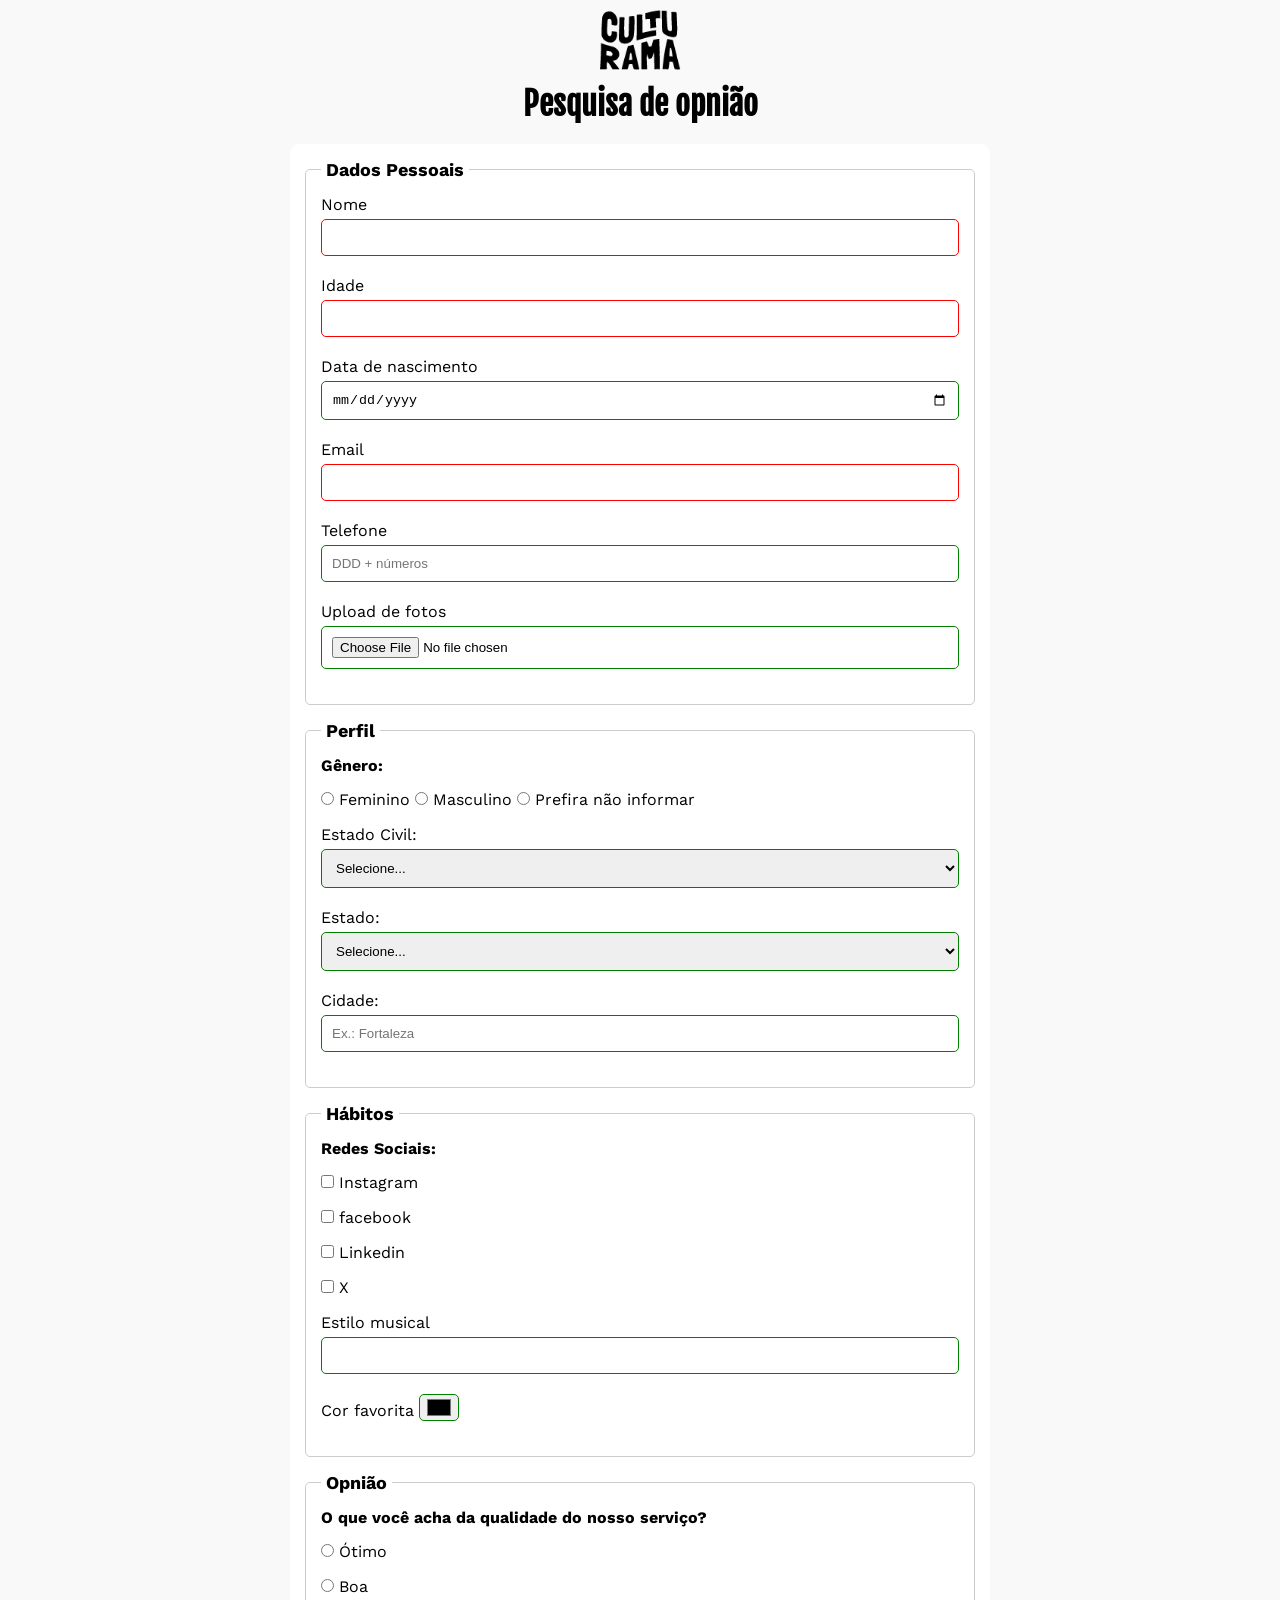
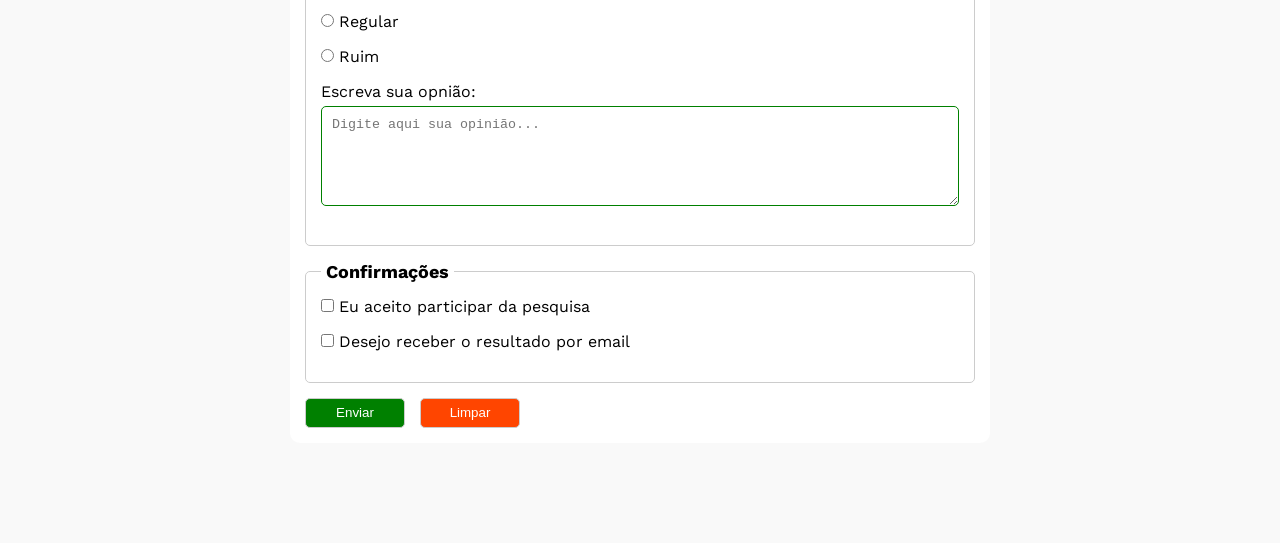
==== index.html @ d005f68f "Adicionando validacoes visuais ao formulario" ====
<!DOCTYPE html>
<html lang="pt-BR">

<head>
	<meta charset="UTF-8">
	<meta name="viewport" content="width=device-width, initial-scale=1.0">
	<link rel="stylesheet" href="css/style.css">
	<link rel="preconnect" href="https://fonts.googleapis.com">
	<link rel="preconnect" href="https://fonts.gstatic.com" crossorigin>
	<link href="https://fonts.googleapis.com/css2?family=Fjalla+One&family=Work+Sans&display=swap" rel="stylesheet">
	<title>Pesquisa-Culturama</title>
</head>

<body>
	<main>
		<header>
			<img src="img/logo-culturama.png" alt="logo logo-culturama">
			<h1>Pesquisa de opnião</h1>
		</header>

		<section>
			<form action="" method="get">

				<fieldset>

					<legend>Dados Pessoais </legend>
					<label for="name">Nome</label>
					<input type="text" name="userName" id="name" required>
					<br>
					<label for="age">Idade</label>
					<input type="number" name="userAge" id="age" min="12" max="100" required>
					<br>
					<label for="birthDate">Data de nascimento</label>
					<input type="date" name="userBirthDate" id="birthDate">
					<br>
					<label for="email">Email</label>
					<input type="email" name="userEmail" id="email" required>
					<br>
					<label for="phoneNumber">Telefone</label>
					<input type="tel" name="userPhoneNumber" id="phoneNumber" pattern="[0-9]{11}" placeholder="DDD + números">
					<br>
					<label for="image">Upload de fotos</label>
					<input type="file" id="image" accept="image/*" name="userImage">
					<br>
				</fieldset>

				<fieldset>
					<legend>Perfil</legend>
					<p>Gênero:</p>
					<input type="radio" name="userGender" value="Feminino" id="fem">
					<label for="fem">Feminino</label>

					<input type="radio" name="userGender" value="Masculino" id="masc">
					<label for="masc">Masculino</label>

					<input type="radio" name="userGender" value="notInformed" id="notInformed">
					<label for="notInformed">Prefira não informar</label>
					<br>

					<label for="userMaritalStatus">Estado Civil:</label>
					<select name="maritalStatus" id="userMaritalStatus">
						<option value="notInformed">Selecione...</option>
						<option value="casado">Casado</option>
						<option value="solteiro">solteiro</option>
						<option value="divorciado">Divorciado</option>
						<option value="uniao-estavel">União estável</option>
					</select>

					<label for="state">Estado:</label>
					<select name="userState" id="state" required>
						<option value="notInformed">Selecione...</option>
						<option value="acre">Acre</option>
						<option value="alagoas">Alagoas</option>
						<option value="amapa">Amapá</option>
						<option value="amazonas">Amazonas</option>
						<option value="bahia">Bahia</option>
						<option value="ceara">Ceará</option>
						<option value="distritoFederal">Distrito Federal</option>
						<option value="espiritoSanto">Espirito Santo</option>
						<option value="goias">Goiás</option>
						<option value="maranhao">Maranhão</option>
						<option value="matoGrossoDoSul">Mato Grosso do Sul</option>
						<option value="matoGrosso">Mato Grosso</option>
						<option value="minasGerais">Minas Gerais</option>
						<option value="para">Pará</option>
						<option value="paraiba">Paraíba</option>
						<option value="parana">Paraná</option>
						<option value="pernambuco">Pernambuco</option>
						<option value="piaui">Piauí</option>
						<option value="rioDeJaneiro">Rio de Janeiro</option>
						<option value="rioGrandeDoNorte">Rio Grande do Norte</option>
						<option value="rioGrandeDoSul">Rio Grande do Sul</option>
						<option value="rondonia">Rondônia</option>
						<option value="roraima">Roraima</option>
						<option value="santaCatarina">Santa Catarina</option>
						<option value="saoPaulo">São Paulo</option>
						<option value="sergipe">Sergipe</option>
					</select>

					<label for="city">Cidade:</label>
					<input type="text" id="city" name="userCity" autocomplete="address-level2" placeholder="Ex.: Fortaleza">

				</fieldset>

				<fieldset>
					<legend>Hábitos</legend>
					<p>Redes Sociais:</p>
					<input type="checkbox" name="social" id="instagram" value="instagram">
					<label for="instagram">Instagram</label>
					<br>
					<input type="checkbox" name="social" id="facebook" value="facebook">
					<label for="facebook">facebook</label>
					<br>
					<input type="checkbox" name="social" id="linkedin" value="linkedin">
					<label for="linkedin">Linkedin</label>
					<br>
					<input type="checkbox" name="social" id="x" value="x">
					<label for="x">X</label>
					<br>
					<label for="musicStyle">Estilo musical</label>
					<input list="styleTypes" id="musicStyle" name="userMusicStyle" type="text">
					<datalist id="styleTypes">
						<option value="Rock">
						<option value="Pop">
						<option value="Samba">
						<option value="Sertenejo">
					</datalist>
					<br>
					<label for="favoriteColor">Cor favorita</label>
					<input type="color" name="userFavoriteColor" id="favoriteColor">
				</fieldset>

				<fieldset>
					<legend>Opnião</legend>
					<p>O que você acha da qualidade do nosso serviço?</p>
					<input type="radio" name="useruserServiceOpinion" value="otimo" id="otimo">
					<label for="otima">Ótimo</label>
					<br>
					<input type="radio" name="useruserServiceOpinion" value="boa" id="boa">
					<label for="boa">Boa</label>
					<br>
					<input type="radio" name="useruserServiceOpinion" value="regular" id="regular">
					<label for="regular">Regular</label>
					<br>
					<input type="radio" name="useruserServiceOpinion" value="ruim" id="ruim">
					<label for="ruim">Ruim</label>
					<br>
					<label for="comment">Escreva sua opnião:</label>
					<textarea name="userComment" id="comment" placeholder="Digite aqui sua opinião..."></textarea>
				</fieldset>

				<fieldset>
					<legend>Confirmações</legend>
					<input type="checkbox" name="userLgpt" id="userLgptTerm" value="accepted" required>
					<label for="userLgptTerm">Eu aceito participar da pesquisa</label><br>

					<input type="checkbox" name="userGetResult" id="getResult" value="accepted">
					<label for="getResult">Desejo receber o resultado por email</label><br>
				</fieldset>

				<button type="submit">Enviar</button>
				<button class="bmt-reset" type="reset">Limpar</button>

			</form>
		</section>
	</main>

</body>

</html>
---- css/style.css ----
* {
	padding: 0;
	margin: 0;
	box-sizing: border-box;
}

body {
	background-color: #f9f9f9;
	font-family: "Work Sans" , sans-serif;
}

main {
	width: 100%;
	max-width: 700px;
	margin: 0 auto;
}

header {
	text-align: center;
	margin-bottom: 20px;
}
img {
	width: 100px;
}
h1 {
	font-family: "Fjalla One", sans-serif;
}

form {
	background-color: #ffffff;
	padding: 15px;
	border-radius: 10px;
	margin-bottom: 100px;
}

fieldset {
	padding: 15px;
	border: 1px solid #cccccc;
	border-radius: 5px;
	margin-bottom: 15px;

}

legend {
	font-weight: bold;
	font-size: 18px;
	padding: 0 5px;
}
label {
	display: inline-block;
	margin-bottom: 5px;
}
p {
	margin-bottom: 15px;
	font-weight: bold;
}
input, select, textarea {
	width: 100%;
	padding: 10px;
	margin-bottom: 20px;
	border: 1px solid #cccccc;
	border-radius: 5px;
}

textarea {
	min-height: 100px;
}

input[type="radio"],
input[type="checkbox"] {
	width: auto;
}

input[type="color"] {
	width: 40px;
	padding: 0 5px;
}

input:invalid, select:invalid, textarea:invalid{
	border-color: red;
}

input:valid,select:valid, textarea:valid{
	border-color: green;
}

button {
	width: 100px;
	height: 30px;
	margin-right: 10px;
	background-color: green;
	border: 1px solid #cccccc;
	color: #ffffff;
	border-radius: 5px;
	cursor: pointer;
}

button[type="submit"]:hover{
	background-color: rgb(2, 170, 2);

}

.bmt-reset {
background-color: orangered;
color: #ffffff;
}
.bmt-reset:hover {
	background-color: rgb(252, 105, 51);
}
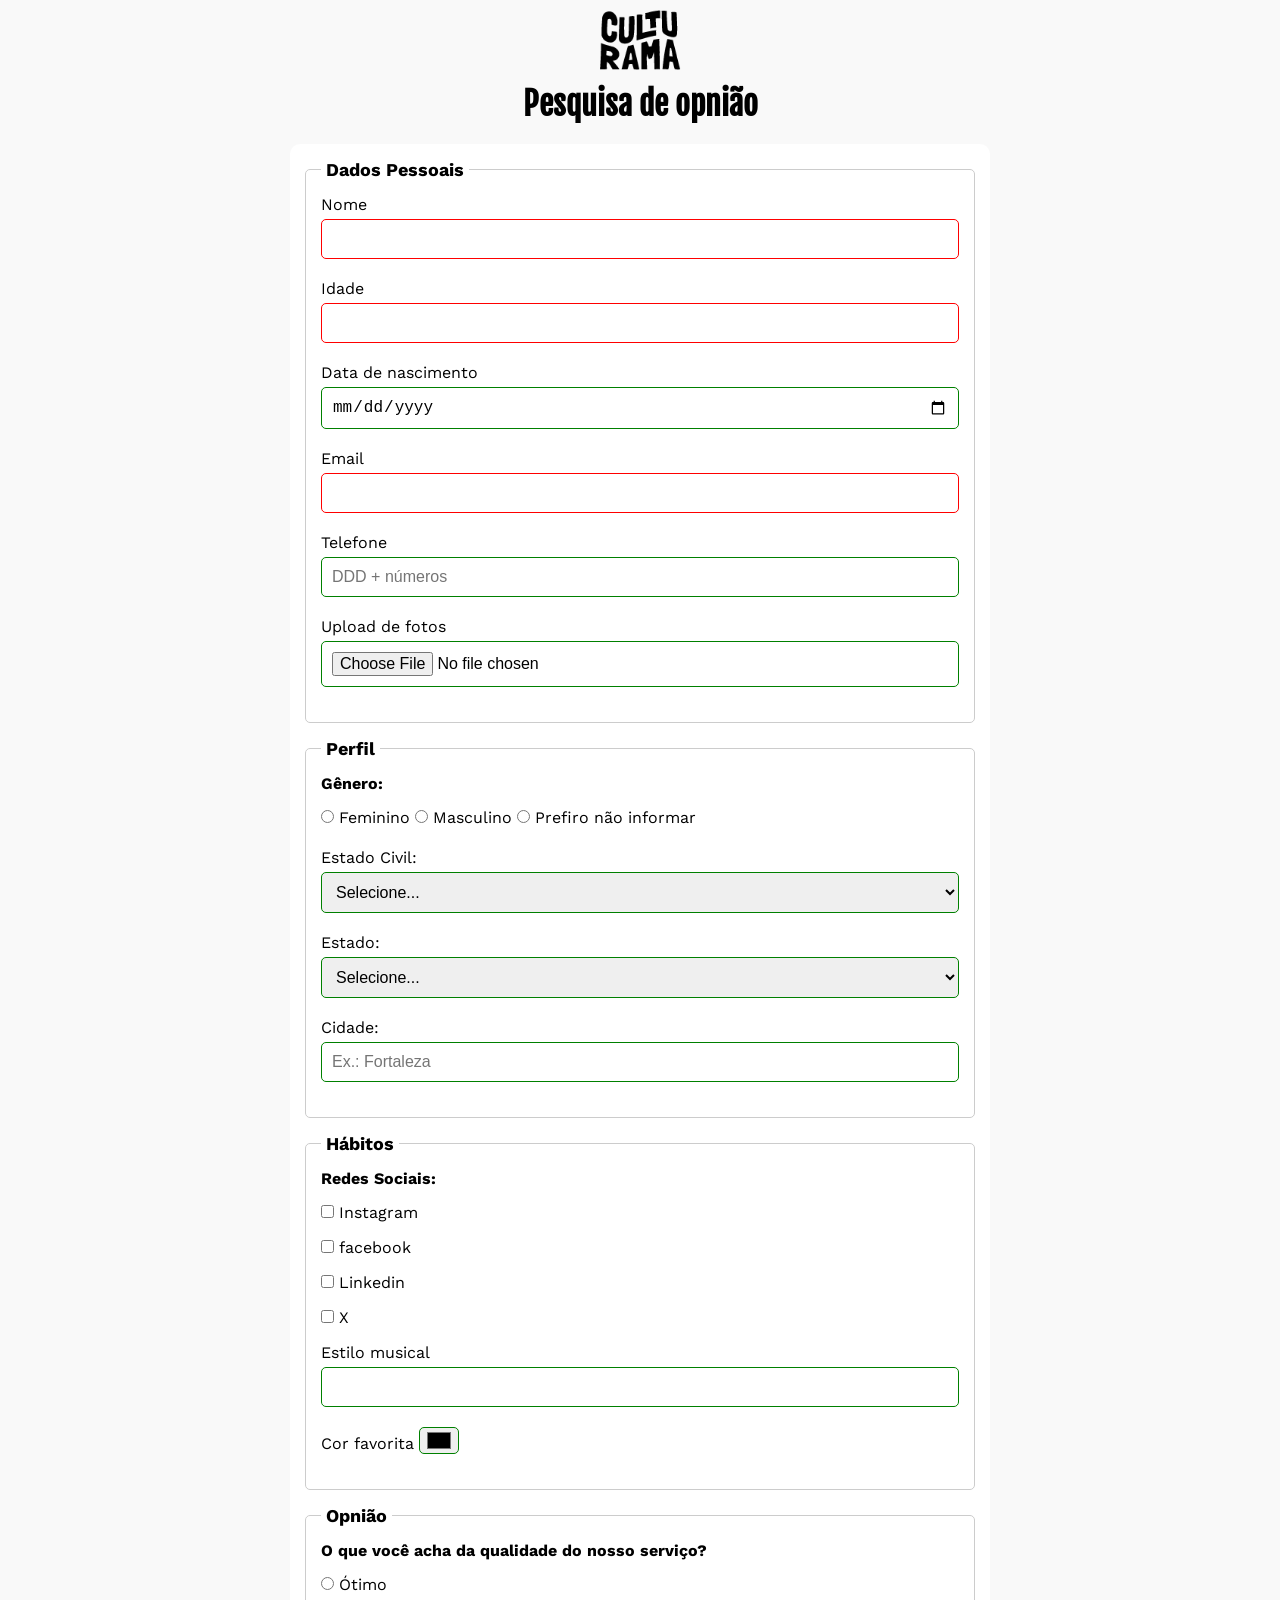
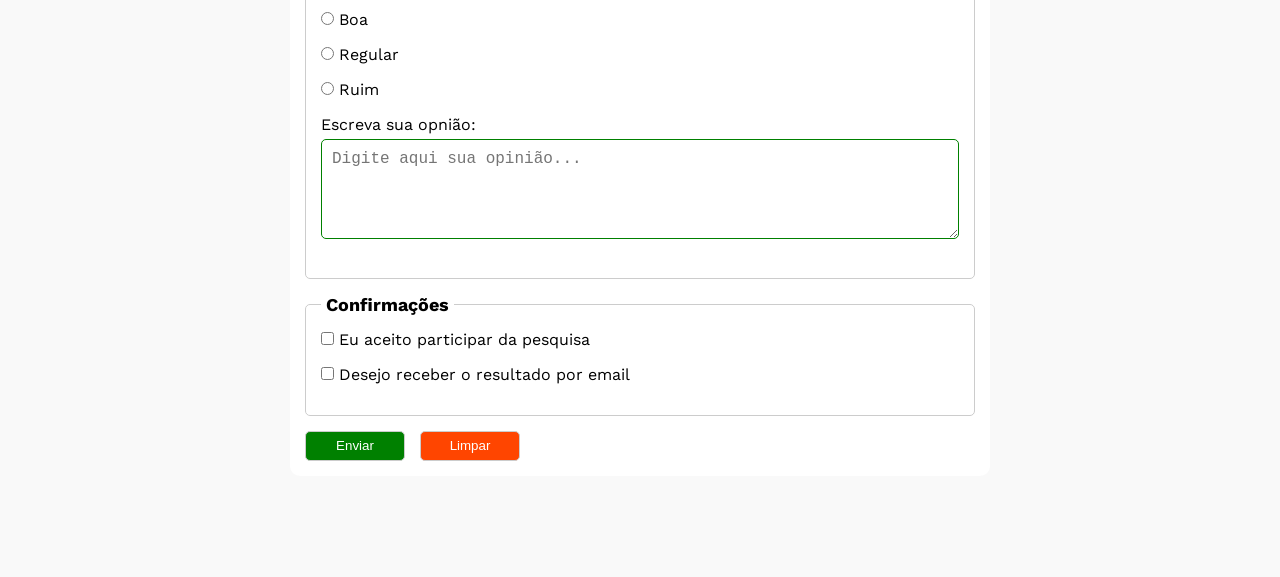
==== commit 41d8a621: "Atualizando estilo" ====
--- a/index.html
+++ b/index.html
@@ -4,6 +4,7 @@
 <head>
 	<meta charset="UTF-8">
 	<meta name="viewport" content="width=device-width, initial-scale=1.0">
+	<link rel="icon" href="favicon/culturama-favico.png" type="image/svg+xml">
 	<link rel="stylesheet" href="css/style.css">
 	<link rel="preconnect" href="https://fonts.googleapis.com">
 	<link rel="preconnect" href="https://fonts.gstatic.com" crossorigin>
@@ -19,7 +20,7 @@
 		</header>
 
 		<section>
-			<form action="" method="get">
+			<form action="sucesso.html" method="get">
 
 				<fieldset>
 
@@ -45,17 +46,38 @@
 				</fieldset>
 
 				<fieldset>
+
 					<legend>Perfil</legend>
-					<p>Gênero:</p>
-					<input type="radio" name="userGender" value="Feminino" id="fem">
-					<label for="fem">Feminino</label>
+					<div class="genero">
+						<p>Gênero:</p>
 
-					<input type="radio" name="userGender" value="Masculino" id="masc">
-					<label for="masc">Masculino</label>
+						<label class="radio-item">
+							<input type="radio" name="userGender" value="Feminino">
+							Feminino
+						</label>
 
-					<input type="radio" name="userGender" value="notInformed" id="notInformed">
-					<label for="notInformed">Prefira não informar</label>
-					<br>
+						<label class="radio-item">
+							<input type="radio" name="userGender" value="Masculino">
+							Masculino
+						</label>
+
+						<label class="radio-item">
+							<input type="radio" name="userGender" value="notInformed">
+							Prefiro não informar
+						</label>
+					</div>
+					<!-- <div class="genero">
+						<p>Gênero:</p>
+						<input type="radio" name="userGender" value="Feminino" id="fem">
+						<label for="fem">Feminino</label>
+
+						<input type="radio" name="userGender" value="Masculino" id="masc">
+						<label for="masc">Masculino</label>
+
+						<input type="radio" name="userGender" value="notInformed" id="notInformed">
+						<label for="notInformed">Prefira não informar</label>
+						<br>
+					</div> -->
 
 					<label for="userMaritalStatus">Estado Civil:</label>
 					<select name="maritalStatus" id="userMaritalStatus">
--- a/css/style.css
+++ b/css/style.css
@@ -107,3 +107,32 @@
 .bmt-reset:hover {
 	background-color: rgb(252, 105, 51);
 }
+
+.genero {
+    /* display: flex; */
+    flex-wrap: wrap;
+    align-items: center;
+}
+
+/* .genero p {
+    width: 100%;
+} */
+
+.radio-item {
+    /* display: flex; */
+    align-items: center;
+    gap: 6px;
+}
+
+@media (max-width: 480px) {
+    .genero {
+        flex-direction: column;
+        align-items: flex-start;
+    }
+}
+
+input,
+select,
+textarea {
+    font-size: 16px;
+}
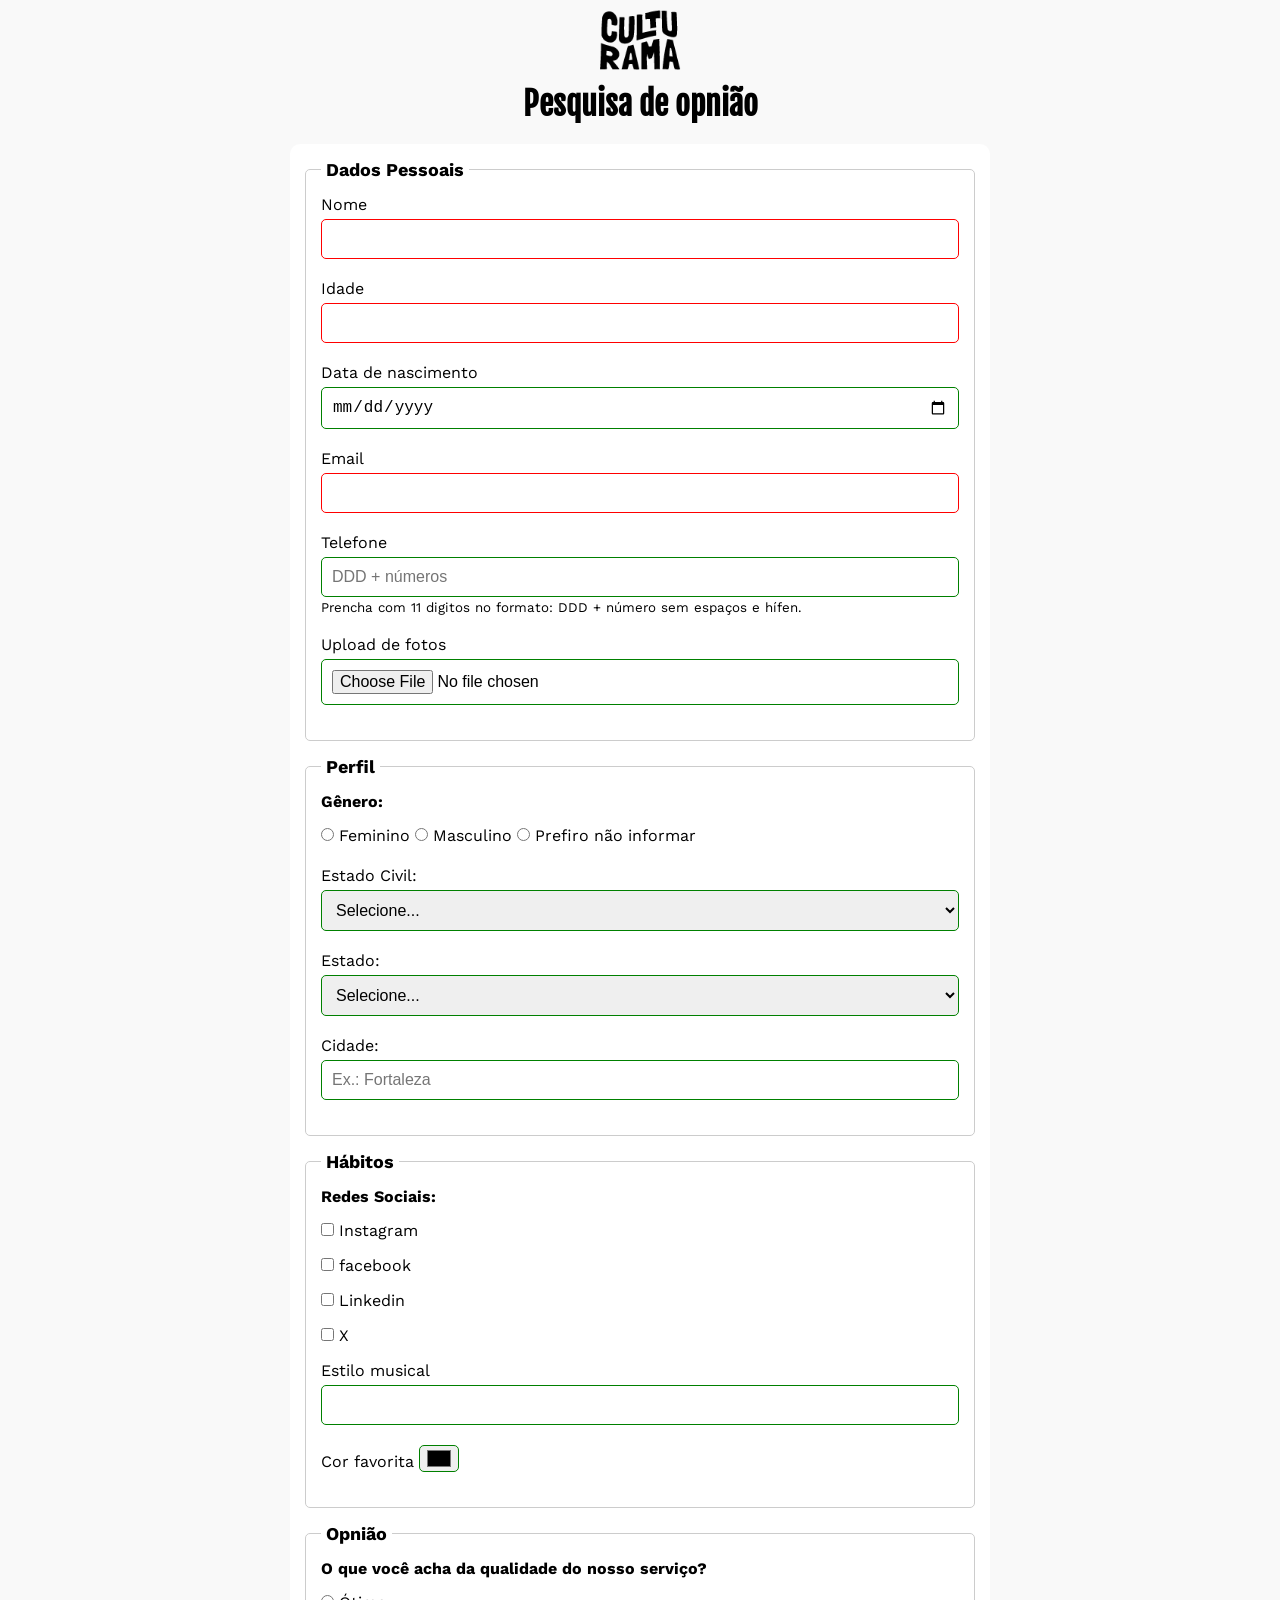
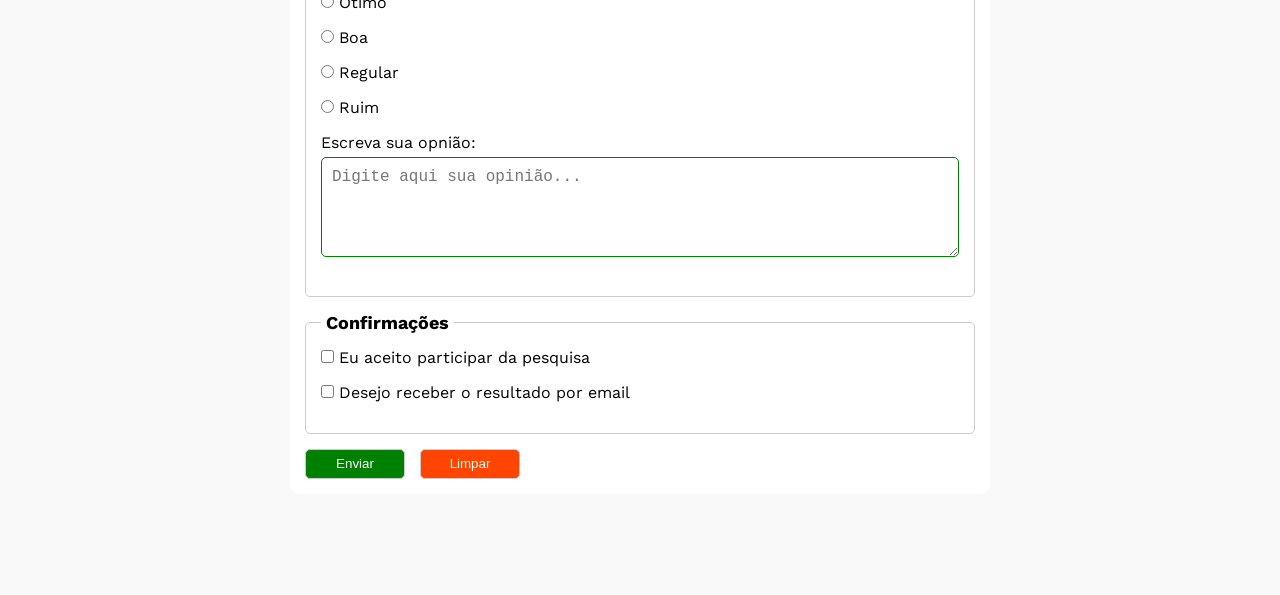
==== commit fa80bf95: "Adicionar aria ao campo de telefone" ====
--- a/index.html
+++ b/index.html
@@ -38,7 +38,8 @@
 					<input type="email" name="userEmail" id="email" required>
 					<br>
 					<label for="phoneNumber">Telefone</label>
-					<input type="tel" name="userPhoneNumber" id="phoneNumber" pattern="[0-9]{11}" placeholder="DDD + números">
+					<input id="phoneNumber" type="tel" name="userPhoneNumber" pattern="[0-9]{11}" placeholder="DDD + números" aria-describedby="phonehelp">
+					<small id="phonehelp">Prencha com 11 digitos no formato: DDD + número sem espaços e hífen.</small>
 					<br>
 					<label for="image">Upload de fotos</label>
 					<input type="file" id="image" accept="image/*" name="userImage">
@@ -46,8 +47,8 @@
 				</fieldset>
 
 				<fieldset>
+					<legend>Perfil</legend>
 
-					<legend>Perfil</legend>
 					<div class="genero">
 						<p>Gênero:</p>
 
@@ -66,19 +67,6 @@
 							Prefiro não informar
 						</label>
 					</div>
-					<!-- <div class="genero">
-						<p>Gênero:</p>
-						<input type="radio" name="userGender" value="Feminino" id="fem">
-						<label for="fem">Feminino</label>
-
-						<input type="radio" name="userGender" value="Masculino" id="masc">
-						<label for="masc">Masculino</label>
-
-						<input type="radio" name="userGender" value="notInformed" id="notInformed">
-						<label for="notInformed">Prefira não informar</label>
-						<br>
-					</div> -->
-
 					<label for="userMaritalStatus">Estado Civil:</label>
 					<select name="maritalStatus" id="userMaritalStatus">
 						<option value="notInformed">Selecione...</option>
--- a/css/style.css
+++ b/css/style.css
@@ -49,6 +49,13 @@
 label {
 	display: inline-block;
 	margin-bottom: 5px;
+}
+input[type="tel"]{
+	margin-bottom: 0;
+}
+small {
+	display: inline-block;
+	margin-bottom: 20px;
 }
 p {
 	margin-bottom: 15px;
@@ -109,17 +116,11 @@
 }
 
 .genero {
-    /* display: flex; */
     flex-wrap: wrap;
     align-items: center;
 }
 
-/* .genero p {
-    width: 100%;
-} */
-
 .radio-item {
-    /* display: flex; */
     align-items: center;
     gap: 6px;
 }
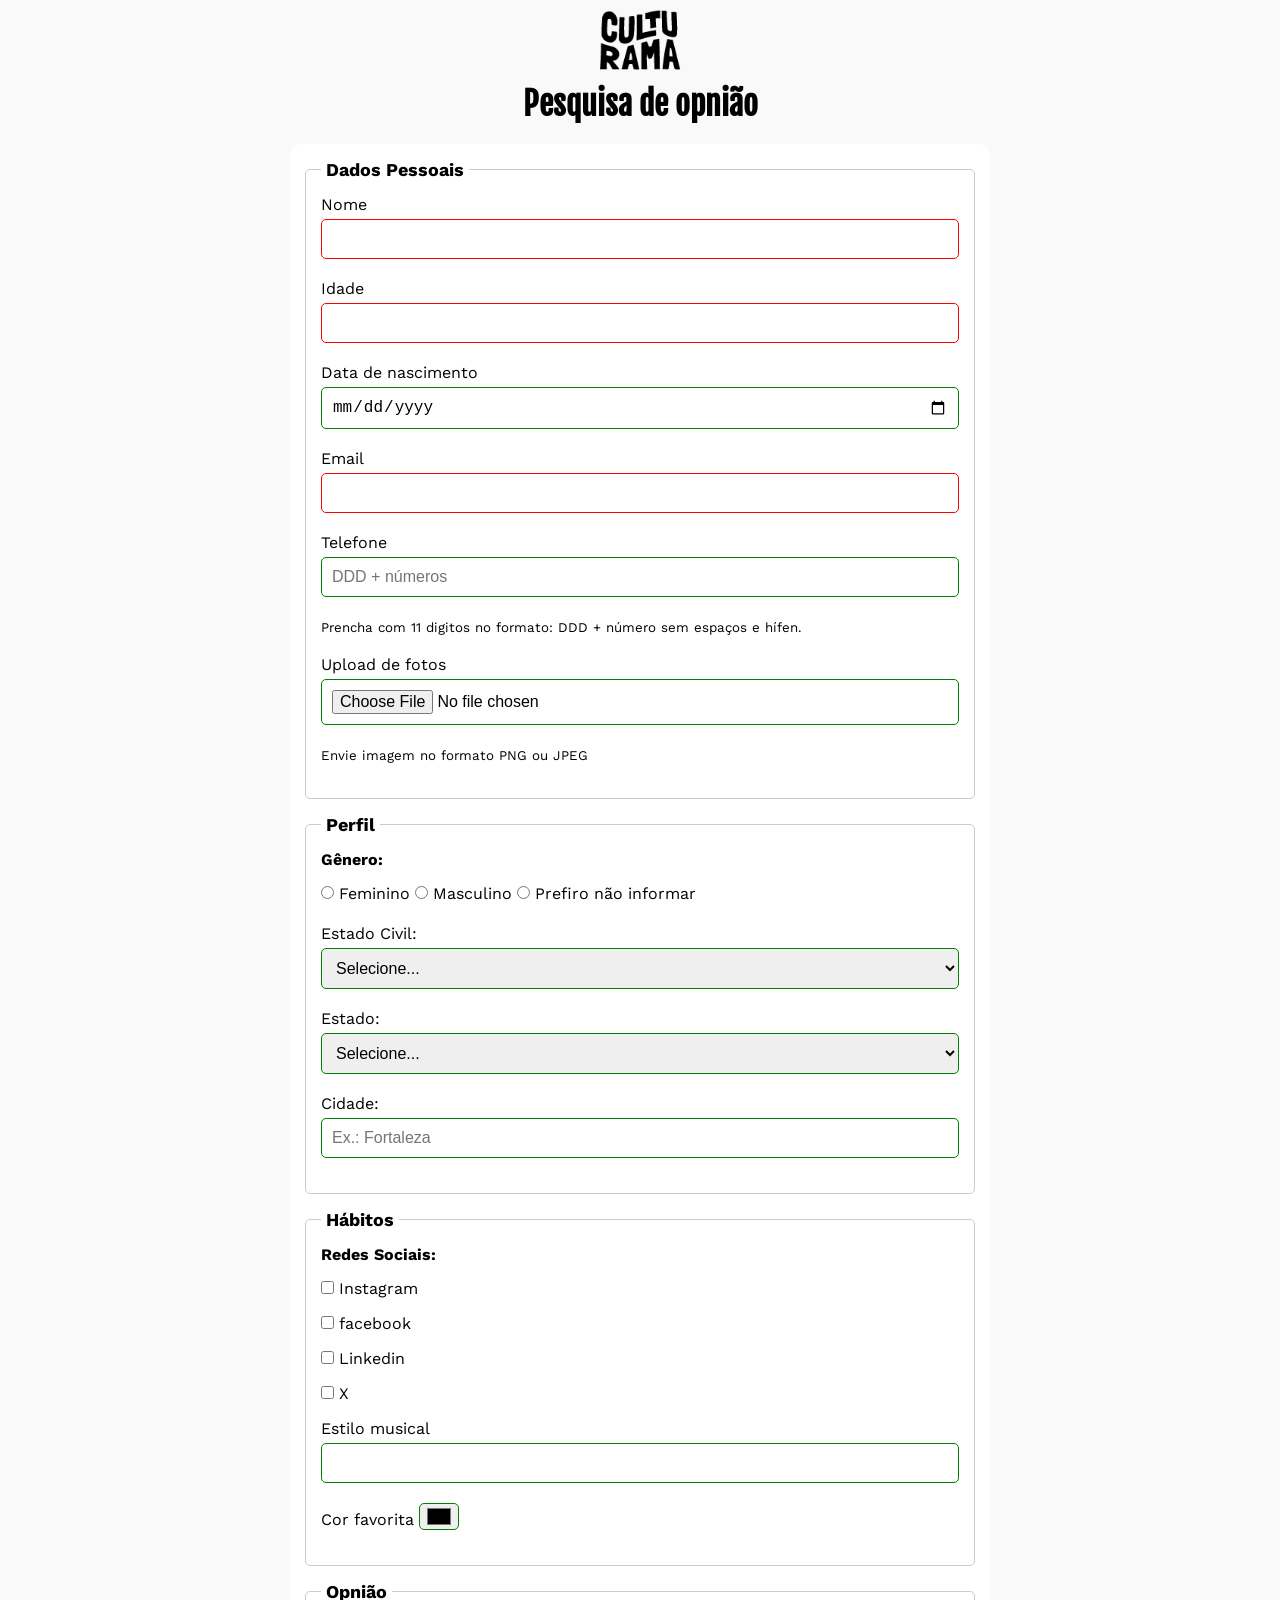
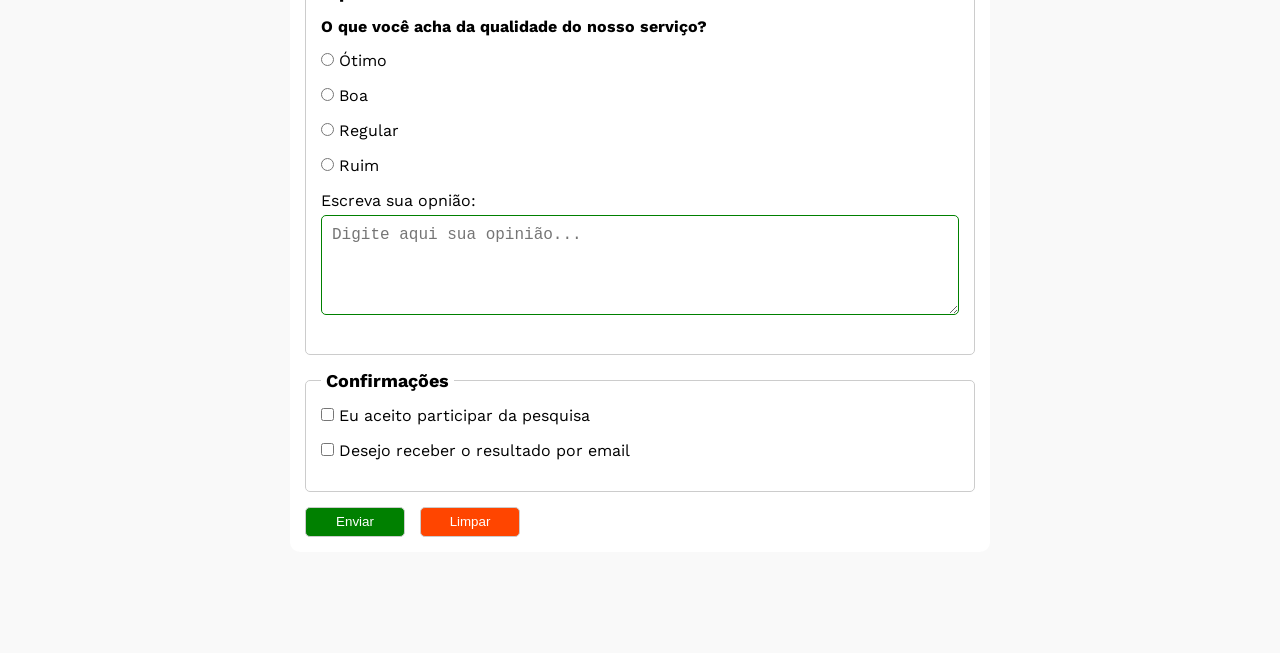
==== commit a847a3b4: "Adicionar aria ao campo de upload" ====
--- a/index.html
+++ b/index.html
@@ -42,7 +42,8 @@
 					<small id="phonehelp">Prencha com 11 digitos no formato: DDD + número sem espaços e hífen.</small>
 					<br>
 					<label for="image">Upload de fotos</label>
-					<input type="file" id="image" accept="image/*" name="userImage">
+					<input type="file" id="image" accept="image/*" name="userImage" aria-describedby="imageHelp">
+					<small id="imageHelp">Envie imagem no formato PNG ou JPEG</small>
 					<br>
 				</fieldset>
 
--- a/css/style.css
+++ b/css/style.css
@@ -50,9 +50,11 @@
 	display: inline-block;
 	margin-bottom: 5px;
 }
-input[type="tel"]{
+input[type="tel"]
+input[type="file"]{
 	margin-bottom: 0;
 }
+
 small {
 	display: inline-block;
 	margin-bottom: 20px;
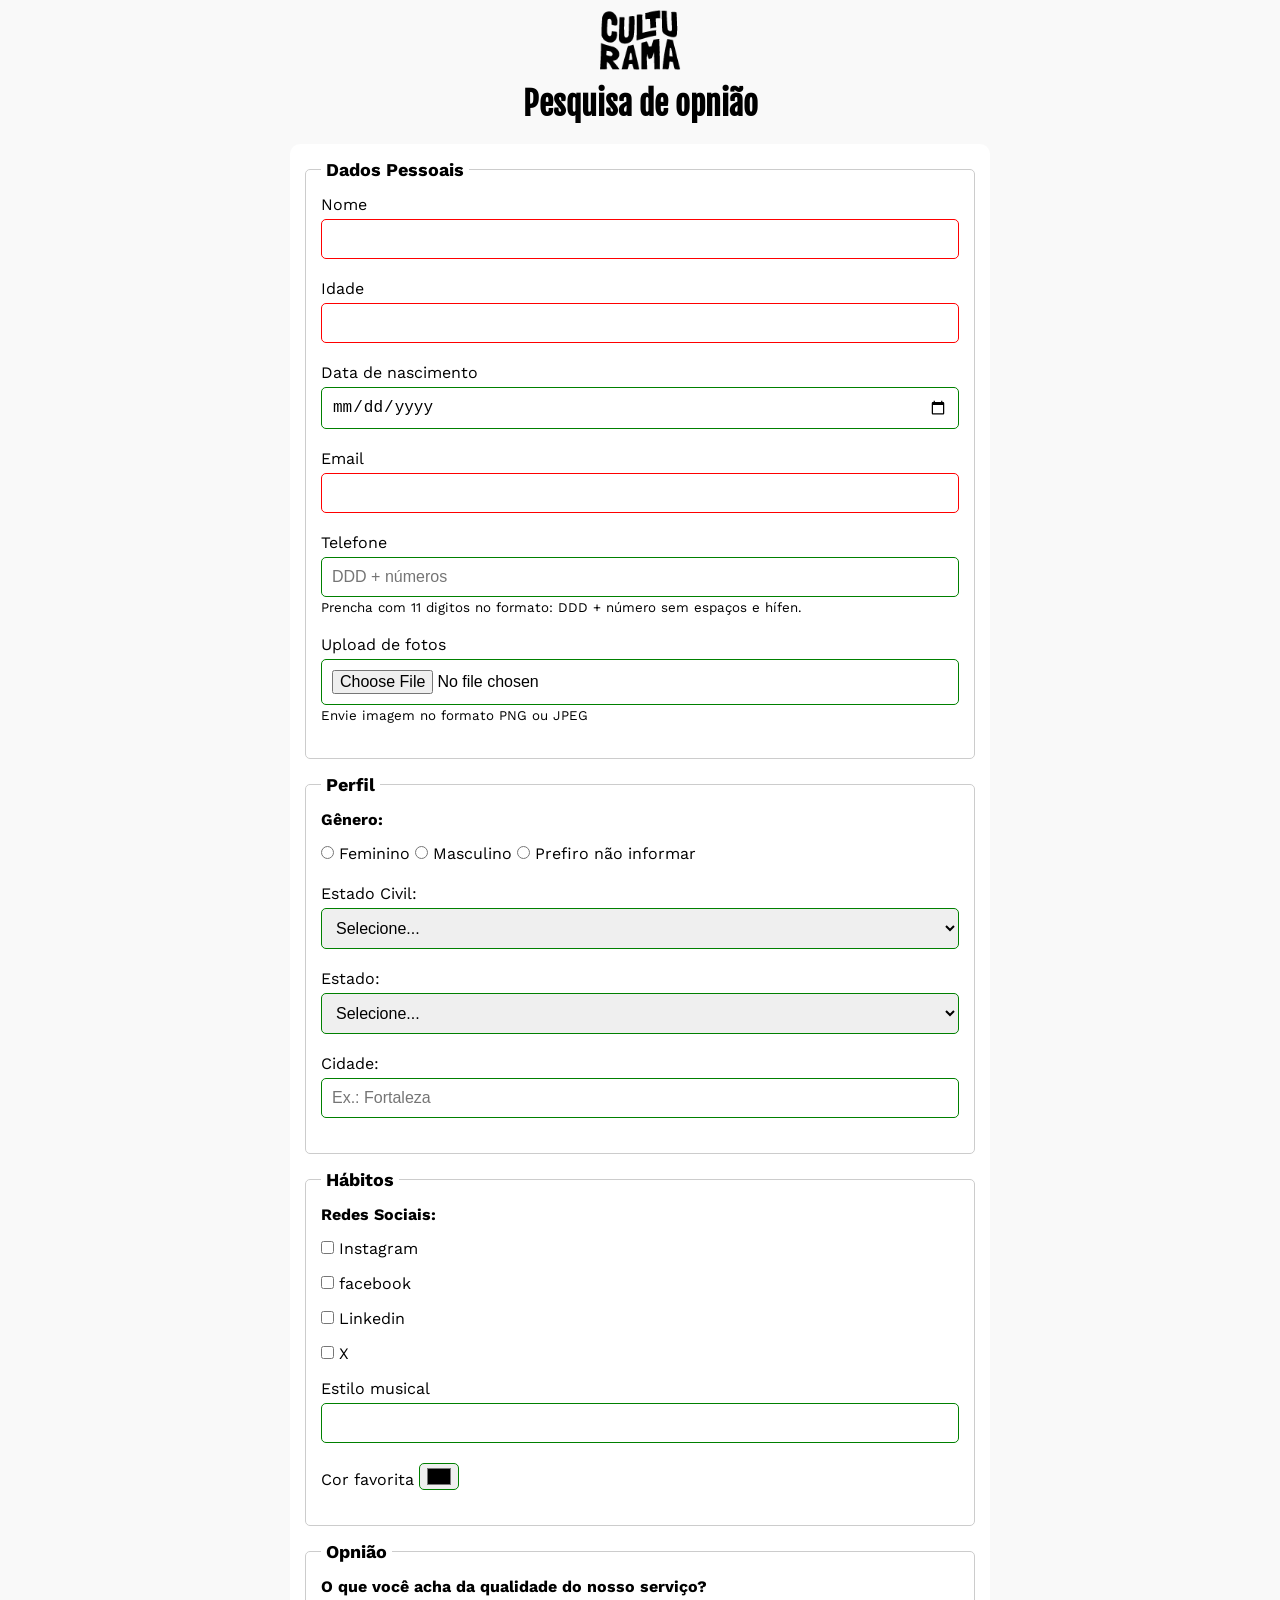
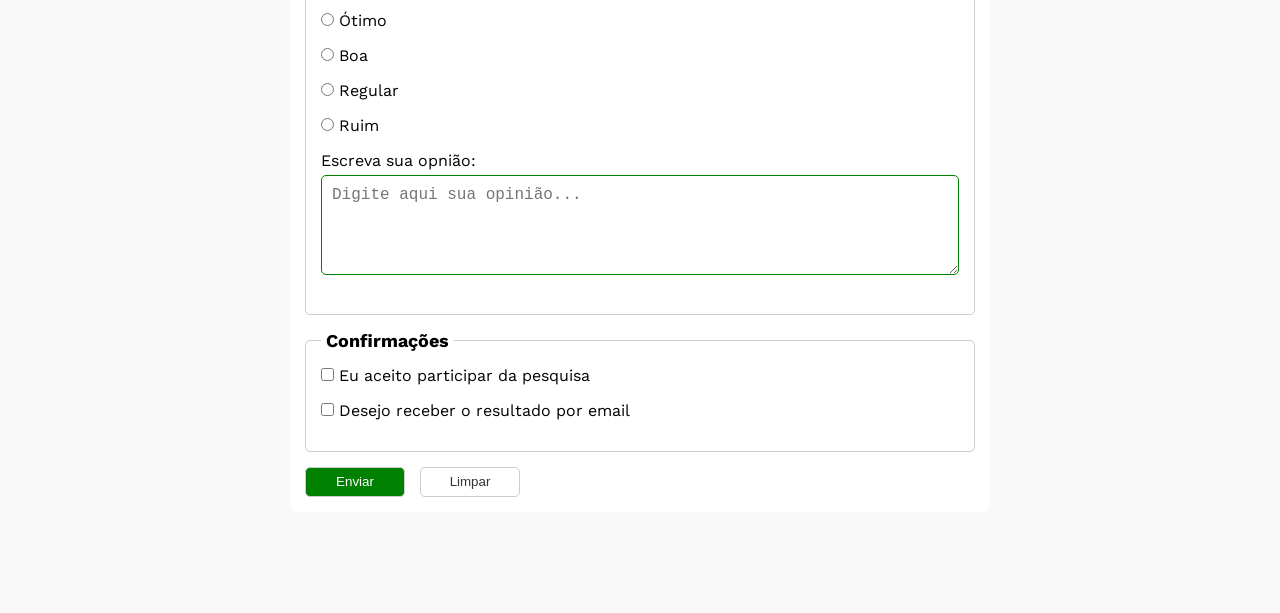
==== commit 30e6bd6e: "Adiciona role na pagina de sucesso" ====
--- a/index.html
+++ b/index.html
@@ -145,7 +145,7 @@
 					<legend>Opnião</legend>
 					<p>O que você acha da qualidade do nosso serviço?</p>
 					<input type="radio" name="useruserServiceOpinion" value="otimo" id="otimo">
-					<label for="otima">Ótimo</label>
+					<label for="otimo">Ótimo</label>
 					<br>
 					<input type="radio" name="useruserServiceOpinion" value="boa" id="boa">
 					<label for="boa">Boa</label>
@@ -169,8 +169,8 @@
 					<label for="getResult">Desejo receber o resultado por email</label><br>
 				</fieldset>
 
-				<button type="submit">Enviar</button>
-				<button class="bmt-reset" type="reset">Limpar</button>
+				<button type="submit" aria-label="Enviar dados do formulário">Enviar</button>
+				<button class="bmt-reset" type="reset" aria-label="Enviar dados do formulário">Limpar</button>
 
 			</form>
 		</section>
--- a/css/style.css
+++ b/css/style.css
@@ -6,7 +6,7 @@
 
 body {
 	background-color: #f9f9f9;
-	font-family: "Work Sans" , sans-serif;
+	font-family: "Work Sans", sans-serif;
 }
 
 main {
@@ -19,9 +19,11 @@
 	text-align: center;
 	margin-bottom: 20px;
 }
+
 img {
 	width: 100px;
 }
+
 h1 {
 	font-family: "Fjalla One", sans-serif;
 }
@@ -46,12 +48,14 @@
 	font-size: 18px;
 	padding: 0 5px;
 }
+
 label {
 	display: inline-block;
 	margin-bottom: 5px;
 }
-input[type="tel"]
-input[type="file"]{
+
+input[type="tel"],
+input[type="file"] {
 	margin-bottom: 0;
 }
 
@@ -59,11 +63,15 @@
 	display: inline-block;
 	margin-bottom: 20px;
 }
+
 p {
 	margin-bottom: 15px;
 	font-weight: bold;
 }
-input, select, textarea {
+
+input,
+select,
+textarea {
 	width: 100%;
 	padding: 10px;
 	margin-bottom: 20px;
@@ -85,11 +93,15 @@
 	padding: 0 5px;
 }
 
-input:invalid, select:invalid, textarea:invalid{
+input:invalid,
+select:invalid,
+textarea:invalid {
 	border-color: red;
 }
 
-input:valid,select:valid, textarea:valid{
+input:valid,
+select:valid,
+textarea:valid {
 	border-color: green;
 }
 
@@ -104,38 +116,39 @@
 	cursor: pointer;
 }
 
-button[type="submit"]:hover{
+button[type="submit"]:hover {
 	background-color: rgb(2, 170, 2);
 
 }
 
 .bmt-reset {
-background-color: orangered;
-color: #ffffff;
+	color: #333333;
+	background-color: #ffffff;
 }
+
 .bmt-reset:hover {
 	background-color: rgb(252, 105, 51);
 }
 
 .genero {
-    flex-wrap: wrap;
-    align-items: center;
+	flex-wrap: wrap;
+	align-items: center;
 }
 
 .radio-item {
-    align-items: center;
-    gap: 6px;
+	align-items: center;
+	gap: 6px;
 }
 
 @media (max-width: 480px) {
-    .genero {
-        flex-direction: column;
-        align-items: flex-start;
-    }
+	.genero {
+		flex-direction: column;
+		align-items: flex-start;
+	}
 }
 
 input,
 select,
 textarea {
-    font-size: 16px;
+	font-size: 16px;
 }
